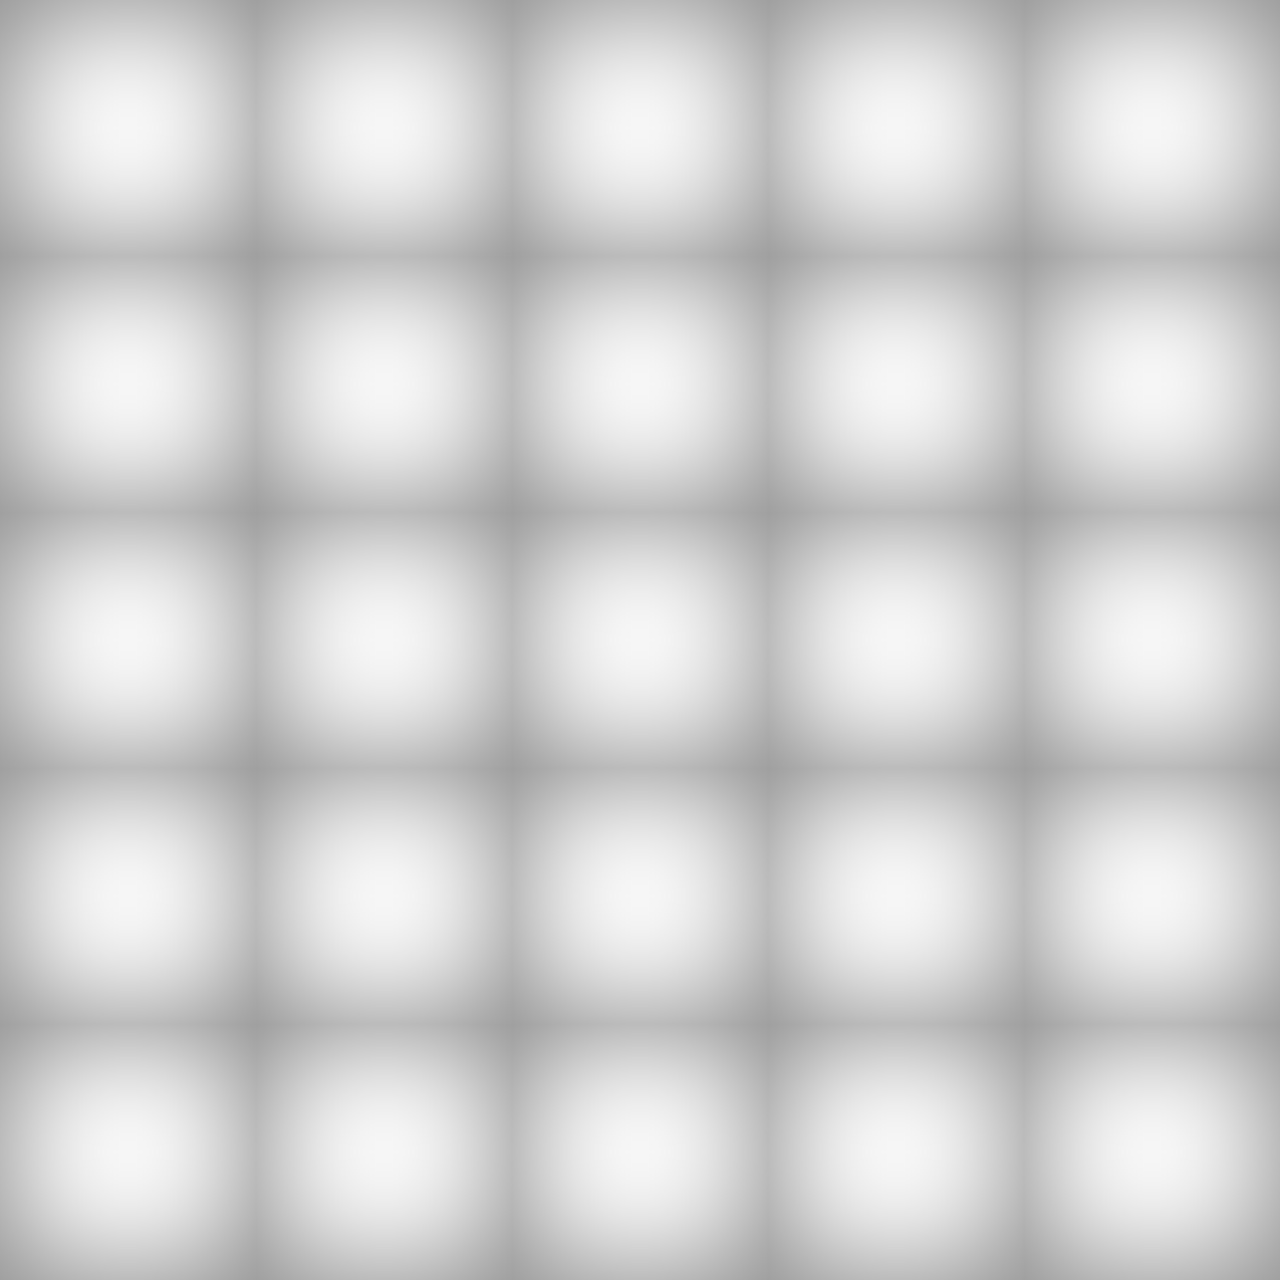
==== index.html @ 5be12c66 "First commit" ====
<!DOCTYPE html>
<html>
    <head>
        <meta charset="utf-8">
        <title>Game Title</title>
        <link href="./css/index.css" rel="stylesheet">
        <script src="./js/vendor/jquery.js"></script>
        <script src="./js/index.js"></script>
    </head>
    <body>
        <div class="table">
            <div class="tr">
                <div class="td"></div>
                <div class="td"></div>
                <div class="td"></div>
                <div class="td"></div>
                <div class="td"></div>
            </div>
            <div class="tr">
                <div class="td"></div>
                <div class="td"></div>
                <div class="td"></div>
                <div class="td"></div>
                <div class="td"></div>
            </div>
            <div class="tr">
                <div class="td"></div>
                <div class="td"></div>
                <div class="td"></div>
                <div class="td"></div>
                <div class="td"></div>
            </div>
            <div class="tr">
                <div class="td"></div>
                <div class="td"></div>
                <div class="td"></div>
                <div class="td"></div>
                <div class="td"></div>
            </div>
            <div class="tr">
                <div class="td"></div>
                <div class="td"></div>
                <div class="td"></div>
                <div class="td"></div>
                <div class="td"></div>
            </div>
        </div>
    </body>
</html>
---- css/index.css ----
body {
    margin: 0;
}

.table {
    border-collapse: collapse;
    display: table;
}
    .tr {
        display: table-row;
    }
        .td {
            -webkit-box-shadow: 0 0 32px 1px rgba(0, 0, 0, 0.5) inset;
            display: table-cell;
            text-align: center;
            vertical-align: middle;
            width: 64px;
            height: 64px;
        }
            .mogura {
                _width: 100%;
                _height: 100%;
            }
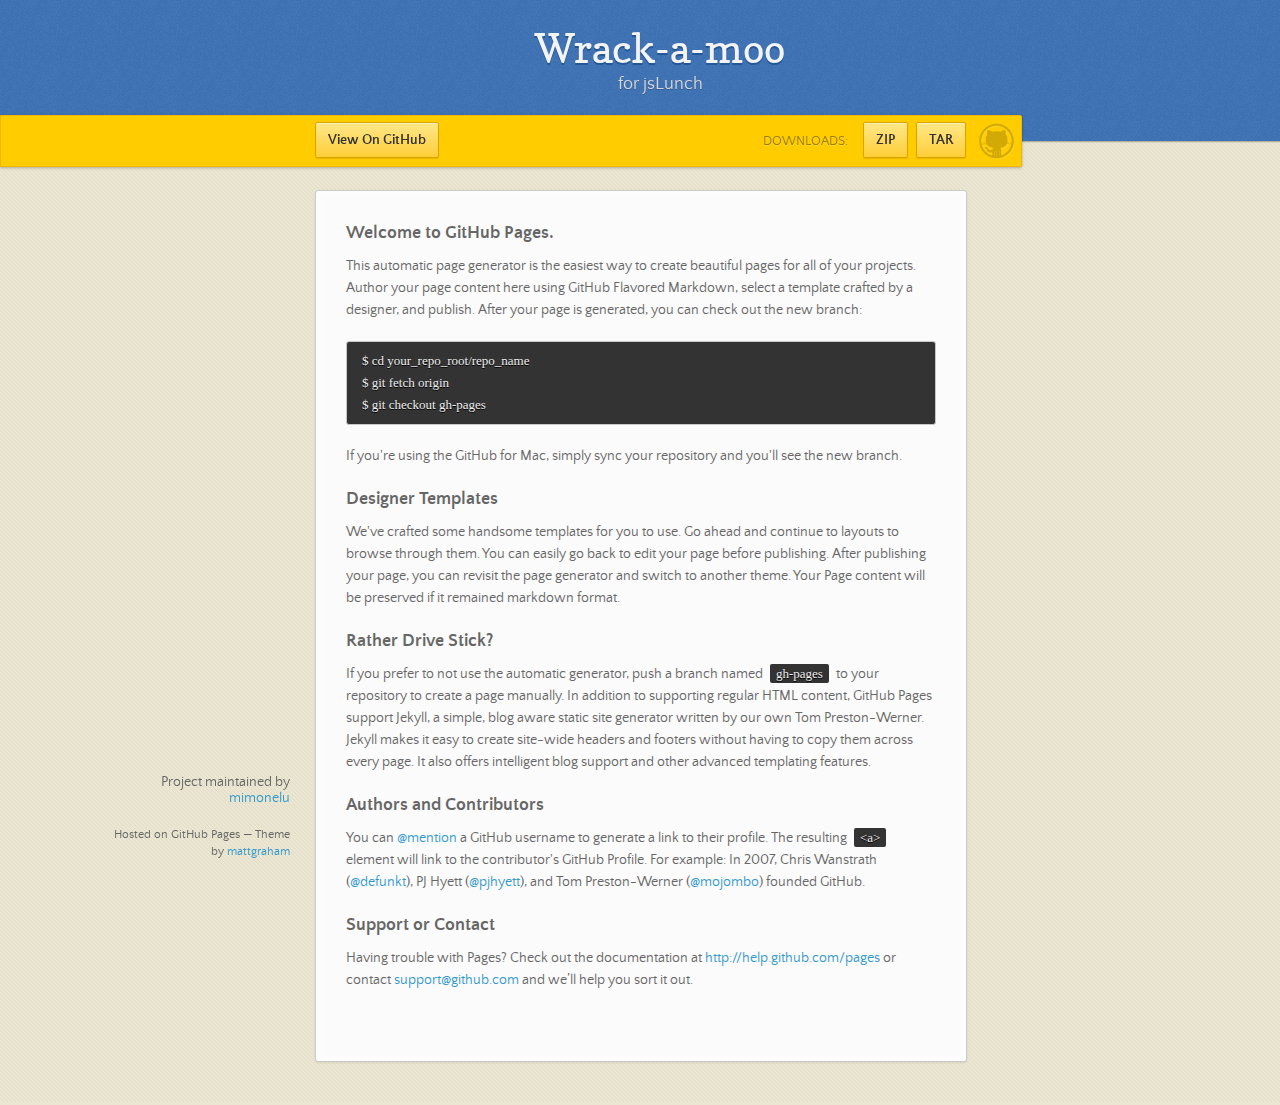
==== commit 0eedbc73: "Create gh-pages branch via GitHub" ====
--- a/index.html
+++ b/index.html
@@ -1,49 +1,82 @@
-<!DOCTYPE html>
+<!doctype html>
 <html>
-    <head>
-        <meta charset="utf-8">
-        <title>Game Title</title>
-        <link href="./css/index.css" rel="stylesheet">
-        <script src="./js/vendor/jquery.js"></script>
-        <script src="./js/index.js"></script>
-    </head>
-    <body>
-        <div class="table">
-            <div class="tr">
-                <div class="td"></div>
-                <div class="td"></div>
-                <div class="td"></div>
-                <div class="td"></div>
-                <div class="td"></div>
-            </div>
-            <div class="tr">
-                <div class="td"></div>
-                <div class="td"></div>
-                <div class="td"></div>
-                <div class="td"></div>
-                <div class="td"></div>
-            </div>
-            <div class="tr">
-                <div class="td"></div>
-                <div class="td"></div>
-                <div class="td"></div>
-                <div class="td"></div>
-                <div class="td"></div>
-            </div>
-            <div class="tr">
-                <div class="td"></div>
-                <div class="td"></div>
-                <div class="td"></div>
-                <div class="td"></div>
-                <div class="td"></div>
-            </div>
-            <div class="tr">
-                <div class="td"></div>
-                <div class="td"></div>
-                <div class="td"></div>
-                <div class="td"></div>
-                <div class="td"></div>
-            </div>
+  <head>
+    <meta charset="utf-8">
+    <meta http-equiv="X-UA-Compatible" content="chrome=1">
+    <title>Wrack-a-moo by mimonelu</title>
+    <link rel="stylesheet" href="stylesheets/styles.css">
+    <link rel="stylesheet" href="stylesheets/pygment_trac.css">
+    <script src="https://ajax.googleapis.com/ajax/libs/jquery/1.7.1/jquery.min.js"></script>
+    <script src="javascripts/main.js"></script>
+    <!--[if lt IE 9]>
+      <script src="//html5shiv.googlecode.com/svn/trunk/html5.js"></script>
+    <![endif]-->
+    <meta name="viewport" content="width=device-width, initial-scale=1, user-scalable=no">
+
+  </head>
+  <body>
+
+      <header>
+        <h1>Wrack-a-moo</h1>
+        <p>for jsLunch</p>
+      </header>
+
+      <div id="banner">
+        <span id="logo"></span>
+
+        <a href="https://github.com/mimonelu/wrack-a-moo" class="button fork"><strong>View On GitHub</strong></a>
+        <div class="downloads">
+          <span>Downloads:</span>
+          <ul>
+            <li><a href="https://github.com/mimonelu/wrack-a-moo/zipball/master" class="button">ZIP</a></li>
+            <li><a href="https://github.com/mimonelu/wrack-a-moo/tarball/master" class="button">TAR</a></li>
+          </ul>
         </div>
-    </body>
-</html>
+      </div><!-- end banner -->
+
+    <div class="wrapper">
+      <nav>
+        <ul></ul>
+      </nav>
+      <section>
+        <h3>
+<a name="welcome-to-github-pages" class="anchor" href="#welcome-to-github-pages"><span class="octicon octicon-link"></span></a>Welcome to GitHub Pages.</h3>
+
+<p>This automatic page generator is the easiest way to create beautiful pages for all of your projects. Author your page content here using GitHub Flavored Markdown, select a template crafted by a designer, and publish. After your page is generated, you can check out the new branch:</p>
+
+<pre><code>$ cd your_repo_root/repo_name
+$ git fetch origin
+$ git checkout gh-pages
+</code></pre>
+
+<p>If you're using the GitHub for Mac, simply sync your repository and you'll see the new branch.</p>
+
+<h3>
+<a name="designer-templates" class="anchor" href="#designer-templates"><span class="octicon octicon-link"></span></a>Designer Templates</h3>
+
+<p>We've crafted some handsome templates for you to use. Go ahead and continue to layouts to browse through them. You can easily go back to edit your page before publishing. After publishing your page, you can revisit the page generator and switch to another theme. Your Page content will be preserved if it remained markdown format.</p>
+
+<h3>
+<a name="rather-drive-stick" class="anchor" href="#rather-drive-stick"><span class="octicon octicon-link"></span></a>Rather Drive Stick?</h3>
+
+<p>If you prefer to not use the automatic generator, push a branch named <code>gh-pages</code> to your repository to create a page manually. In addition to supporting regular HTML content, GitHub Pages support Jekyll, a simple, blog aware static site generator written by our own Tom Preston-Werner. Jekyll makes it easy to create site-wide headers and footers without having to copy them across every page. It also offers intelligent blog support and other advanced templating features.</p>
+
+<h3>
+<a name="authors-and-contributors" class="anchor" href="#authors-and-contributors"><span class="octicon octicon-link"></span></a>Authors and Contributors</h3>
+
+<p>You can <a href="https://github.com/blog/821" class="user-mention">@mention</a> a GitHub username to generate a link to their profile. The resulting <code>&lt;a&gt;</code> element will link to the contributor's GitHub Profile. For example: In 2007, Chris Wanstrath (<a href="https://github.com/defunkt" class="user-mention">@defunkt</a>), PJ Hyett (<a href="https://github.com/pjhyett" class="user-mention">@pjhyett</a>), and Tom Preston-Werner (<a href="https://github.com/mojombo" class="user-mention">@mojombo</a>) founded GitHub.</p>
+
+<h3>
+<a name="support-or-contact" class="anchor" href="#support-or-contact"><span class="octicon octicon-link"></span></a>Support or Contact</h3>
+
+<p>Having trouble with Pages? Check out the documentation at <a href="http://help.github.com/pages">http://help.github.com/pages</a> or contact <a href="mailto:support@github.com">support@github.com</a> and we’ll help you sort it out.</p>
+      </section>
+      <footer>
+        <p>Project maintained by <a href="https://github.com/mimonelu">mimonelu</a></p>
+        <p><small>Hosted on GitHub Pages &mdash; Theme by <a href="https://twitter.com/michigangraham">mattgraham</a></small></p>
+      </footer>
+    </div>
+    <!--[if !IE]><script>fixScale(document);</script><![endif]-->
+    
+  </body>
+</html>--- a/stylesheets/styles.css
+++ b/stylesheets/styles.css
@@ -0,0 +1,1010 @@
+/*
+Leap Day for GitHub Pages
+by Matt Graham
+*/
+@font-face {
+  font-family: 'Quattrocento Sans';
+  src: url("../fonts/quattrocentosans-bold-webfont.eot");
+  src: url("../fonts/quattrocentosans-bold-webfont.eot?#iefix") format("embedded-opentype"), url("../fonts/quattrocentosans-bold-webfont.woff") format("woff"), url("../fonts/quattrocentosans-bold-webfont.ttf") format("truetype"), url("../fonts/quattrocentosans-bold-webfont.svg#QuattrocentoSansBold") format("svg");
+  font-weight: bold;
+  font-style: normal;
+}
+
+@font-face {
+  font-family: 'Quattrocento Sans';
+  src: url("../fonts/quattrocentosans-bolditalic-webfont.eot");
+  src: url("../fonts/quattrocentosans-bolditalic-webfont.eot?#iefix") format("embedded-opentype"), url("../fonts/quattrocentosans-bolditalic-webfont.woff") format("woff"), url("../fonts/quattrocentosans-bolditalic-webfont.ttf") format("truetype"), url("../fonts/quattrocentosans-bolditalic-webfont.svg#QuattrocentoSansBoldItalic") format("svg");
+  font-weight: bold;
+  font-style: italic;
+}
+
+@font-face {
+  font-family: 'Quattrocento Sans';
+  src: url("../fonts/quattrocentosans-italic-webfont.eot");
+  src: url("../fonts/quattrocentosans-italic-webfont.eot?#iefix") format("embedded-opentype"), url("../fonts/quattrocentosans-italic-webfont.woff") format("woff"), url("../fonts/quattrocentosans-italic-webfont.ttf") format("truetype"), url("../fonts/quattrocentosans-italic-webfont.svg#QuattrocentoSansItalic") format("svg");
+  font-weight: normal;
+  font-style: italic;
+}
+
+@font-face {
+  font-family: 'Quattrocento Sans';
+  src: url("../fonts/quattrocentosans-regular-webfont.eot");
+  src: url("../fonts/quattrocentosans-regular-webfont.eot?#iefix") format("embedded-opentype"), url("../fonts/quattrocentosans-regular-webfont.woff") format("woff"), url("../fonts/quattrocentosans-regular-webfont.ttf") format("truetype"), url("../fonts/quattrocentosans-regular-webfont.svg#QuattrocentoSansRegular") format("svg");
+  font-weight: normal;
+  font-style: normal;
+}
+
+@font-face {
+  font-family: 'Copse';
+  src: url("../fonts/copse-regular-webfont.eot");
+  src: url("../fonts/copse-regular-webfont.eot?#iefix") format("embedded-opentype"), url("../fonts/copse-regular-webfont.woff") format("woff"), url("../fonts/copse-regular-webfont.ttf") format("truetype"), url("../fonts/copse-regular-webfont.svg#CopseRegular") format("svg");
+  font-weight: normal;
+  font-style: normal;
+}
+
+/* normalize.css 2012-02-07T12:37 UTC - http://github.com/necolas/normalize.css */
+/* =============================================================================
+   HTML5 display definitions
+   ========================================================================== */
+/*
+ * Corrects block display not defined in IE6/7/8/9 & FF3
+ */
+article,
+aside,
+details,
+figcaption,
+figure,
+footer,
+header,
+hgroup,
+nav,
+section,
+summary {
+  display: block;
+}
+
+/*
+ * Corrects inline-block display not defined in IE6/7/8/9 & FF3
+ */
+audio,
+canvas,
+video {
+  display: inline-block;
+  *display: inline;
+  *zoom: 1;
+}
+
+/*
+ * Prevents modern browsers from displaying 'audio' without controls
+ */
+audio:not([controls]) {
+  display: none;
+}
+
+/*
+ * Addresses styling for 'hidden' attribute not present in IE7/8/9, FF3, S4
+ * Known issue: no IE6 support
+ */
+[hidden] {
+  display: none;
+}
+
+/* =============================================================================
+   Base
+   ========================================================================== */
+/*
+ * 1. Corrects text resizing oddly in IE6/7 when body font-size is set using em units
+ *    http://clagnut.com/blog/348/#c790
+ * 2. Prevents iOS text size adjust after orientation change, without disabling user zoom
+ *    www.456bereastreet.com/archive/201012/controlling_text_size_in_safari_for_ios_without_disabling_user_zoom/
+ */
+html {
+  font-size: 100%;
+  /* 1 */
+  -webkit-text-size-adjust: 100%;
+  /* 2 */
+  -ms-text-size-adjust: 100%;
+  /* 2 */
+}
+
+/*
+ * Addresses font-family inconsistency between 'textarea' and other form elements.
+ */
+html,
+button,
+input,
+select,
+textarea {
+  font-family: sans-serif;
+}
+
+/*
+ * Addresses margins handled incorrectly in IE6/7
+ */
+body {
+  margin: 0;
+}
+
+/* =============================================================================
+   Links
+   ========================================================================== */
+/*
+ * Addresses outline displayed oddly in Chrome
+ */
+a:focus {
+  outline: thin dotted;
+}
+
+/*
+ * Improves readability when focused and also mouse hovered in all browsers
+ * people.opera.com/patrickl/experiments/keyboard/test
+ */
+a:hover,
+a:active {
+  outline: 0;
+}
+
+/* =============================================================================
+   Typography
+   ========================================================================== */
+/*
+ * Addresses font sizes and margins set differently in IE6/7
+ * Addresses font sizes within 'section' and 'article' in FF4+, Chrome, S5
+ */
+h1 {
+  font-size: 2em;
+  margin: 0.67em 0;
+}
+
+h2 {
+  font-size: 1.5em;
+  margin: 0.83em 0;
+}
+
+h3 {
+  font-size: 1.17em;
+  margin: 1em 0;
+}
+
+h4 {
+  font-size: 1em;
+  margin: 1.33em 0;
+}
+
+h5 {
+  font-size: 0.83em;
+  margin: 1.67em 0;
+}
+
+h6 {
+  font-size: 0.75em;
+  margin: 2.33em 0;
+}
+
+/*
+ * Addresses styling not present in IE7/8/9, S5, Chrome
+ */
+abbr[title] {
+  border-bottom: 1px dotted;
+}
+
+/*
+ * Addresses style set to 'bolder' in FF3+, S4/5, Chrome
+*/
+b,
+strong {
+  font-weight: bold;
+}
+
+blockquote {
+  margin: 1em 40px;
+}
+
+/*
+ * Addresses styling not present in S5, Chrome
+ */
+dfn {
+  font-style: italic;
+}
+
+/*
+ * Addresses styling not present in IE6/7/8/9
+ */
+mark {
+  background: #ff0;
+  color: #000;
+}
+
+/*
+ * Addresses margins set differently in IE6/7
+ */
+p,
+pre {
+  margin: 1em 0;
+}
+
+/*
+ * Corrects font family set oddly in IE6, S4/5, Chrome
+ * en.wikipedia.org/wiki/User:Davidgothberg/Test59
+ */
+pre,
+code,
+kbd,
+samp {
+  font-family: monospace, serif;
+  _font-family: 'courier new', monospace;
+  font-size: 1em;
+}
+
+/*
+ * 1. Addresses CSS quotes not supported in IE6/7
+ * 2. Addresses quote property not supported in S4
+ */
+/* 1 */
+q {
+  quotes: none;
+}
+
+/* 2 */
+q:before,
+q:after {
+  content: '';
+  content: none;
+}
+
+small {
+  font-size: 75%;
+}
+
+/*
+ * Prevents sub and sup affecting line-height in all browsers
+ * gist.github.com/413930
+ */
+sub,
+sup {
+  font-size: 75%;
+  line-height: 0;
+  position: relative;
+  vertical-align: baseline;
+}
+
+sup {
+  top: -0.5em;
+}
+
+sub {
+  bottom: -0.25em;
+}
+
+/* =============================================================================
+   Lists
+   ========================================================================== */
+/*
+ * Addresses margins set differently in IE6/7
+ */
+dl,
+menu,
+ol,
+ul {
+  margin: 1em 0;
+}
+
+dd {
+  margin: 0 0 0 40px;
+}
+
+/*
+ * Addresses paddings set differently in IE6/7
+ */
+menu,
+ol,
+ul {
+  padding: 0 0 0 40px;
+}
+
+/*
+ * Corrects list images handled incorrectly in IE7
+ */
+nav ul,
+nav ol {
+  list-style: none;
+  list-style-image: none;
+}
+
+/* =============================================================================
+   Embedded content
+   ========================================================================== */
+/*
+ * 1. Removes border when inside 'a' element in IE6/7/8/9, FF3
+ * 2. Improves image quality when scaled in IE7
+ *    code.flickr.com/blog/2008/11/12/on-ui-quality-the-little-things-client-side-image-resizing/
+ */
+img {
+  border: 0;
+  /* 1 */
+  -ms-interpolation-mode: bicubic;
+  /* 2 */
+}
+
+/*
+ * Corrects overflow displayed oddly in IE9
+ */
+svg:not(:root) {
+  overflow: hidden;
+}
+
+/* =============================================================================
+   Figures
+   ========================================================================== */
+/*
+ * Addresses margin not present in IE6/7/8/9, S5, O11
+ */
+figure {
+  margin: 0;
+}
+
+/* =============================================================================
+   Forms
+   ========================================================================== */
+/*
+ * Corrects margin displayed oddly in IE6/7
+ */
+form {
+  margin: 0;
+}
+
+/*
+ * Define consistent border, margin, and padding
+ */
+fieldset {
+  border: 1px solid #c0c0c0;
+  margin: 0 2px;
+  padding: 0.35em 0.625em 0.75em;
+}
+
+/*
+ * 1. Corrects color not being inherited in IE6/7/8/9
+ * 2. Corrects text not wrapping in FF3 
+ * 3. Corrects alignment displayed oddly in IE6/7
+ */
+legend {
+  border: 0;
+  /* 1 */
+  padding: 0;
+  white-space: normal;
+  /* 2 */
+  *margin-left: -7px;
+  /* 3 */
+}
+
+/*
+ * 1. Corrects font size not being inherited in all browsers
+ * 2. Addresses margins set differently in IE6/7, FF3+, S5, Chrome
+ * 3. Improves appearance and consistency in all browsers
+ */
+button,
+input,
+select,
+textarea {
+  font-size: 100%;
+  /* 1 */
+  margin: 0;
+  /* 2 */
+  vertical-align: baseline;
+  /* 3 */
+  *vertical-align: middle;
+  /* 3 */
+}
+
+/*
+ * Addresses FF3/4 setting line-height on 'input' using !important in the UA stylesheet
+ */
+button,
+input {
+  line-height: normal;
+  /* 1 */
+}
+
+/*
+ * 1. Improves usability and consistency of cursor style between image-type 'input' and others
+ * 2. Corrects inability to style clickable 'input' types in iOS
+ * 3. Removes inner spacing in IE7 without affecting normal text inputs
+ *    Known issue: inner spacing remains in IE6
+ */
+button,
+input[type="button"],
+input[type="reset"],
+input[type="submit"] {
+  cursor: pointer;
+  /* 1 */
+  -webkit-appearance: button;
+  /* 2 */
+  *overflow: visible;
+  /* 3 */
+}
+
+/*
+ * Re-set default cursor for disabled elements
+ */
+button[disabled],
+input[disabled] {
+  cursor: default;
+}
+
+/*
+ * 1. Addresses box sizing set to content-box in IE8/9
+ * 2. Removes excess padding in IE8/9
+ * 3. Removes excess padding in IE7
+      Known issue: excess padding remains in IE6
+ */
+input[type="checkbox"],
+input[type="radio"] {
+  box-sizing: border-box;
+  /* 1 */
+  padding: 0;
+  /* 2 */
+  *height: 13px;
+  /* 3 */
+  *width: 13px;
+  /* 3 */
+}
+
+/*
+ * 1. Addresses appearance set to searchfield in S5, Chrome
+ * 2. Addresses box-sizing set to border-box in S5, Chrome (include -moz to future-proof)
+ */
+input[type="search"] {
+  -webkit-appearance: textfield;
+  /* 1 */
+  -moz-box-sizing: content-box;
+  -webkit-box-sizing: content-box;
+  /* 2 */
+  box-sizing: content-box;
+}
+
+/*
+ * Removes inner padding and search cancel button in S5, Chrome on OS X
+ */
+input[type="search"]::-webkit-search-decoration,
+input[type="search"]::-webkit-search-cancel-button {
+  -webkit-appearance: none;
+}
+
+/*
+ * Removes inner padding and border in FF3+
+ * www.sitepen.com/blog/2008/05/14/the-devils-in-the-details-fixing-dojos-toolbar-buttons/
+ */
+button::-moz-focus-inner,
+input::-moz-focus-inner {
+  border: 0;
+  padding: 0;
+}
+
+/*
+ * 1. Removes default vertical scrollbar in IE6/7/8/9
+ * 2. Improves readability and alignment in all browsers
+ */
+textarea {
+  overflow: auto;
+  /* 1 */
+  vertical-align: top;
+  /* 2 */
+}
+
+/* =============================================================================
+   Tables
+   ========================================================================== */
+/*
+ * Remove most spacing between table cells
+ */
+table {
+  border-collapse: collapse;
+  border-spacing: 0;
+}
+
+body {
+  font: 14px/22px "Quattrocento Sans", "Helvetica Neue", Helvetica, Arial, sans-serif;
+  color: #666;
+  font-weight: 300;
+  margin: 0px;
+  padding: 0px 0 20px 0px;
+  background: url(../images/body-background.png) #eae6d1;
+}
+
+h1, h2, h3, h4, h5, h6 {
+  color: #333;
+  margin: 0 0 10px;
+}
+
+p, ul, ol, table, pre, dl {
+  margin: 0 0 20px;
+}
+
+h1, h2, h3 {
+  line-height: 1.1;
+}
+
+h1 {
+  font-size: 28px;
+}
+
+h2 {
+  font-size: 24px;
+  color: #393939;
+}
+
+h3, h4, h5, h6 {
+  color: #666666;
+}
+
+h3 {
+  font-size: 18px;
+  line-height: 24px;
+}
+
+a {
+  color: #3399cc;
+  font-weight: 400;
+  text-decoration: none;
+}
+
+a small {
+  font-size: 11px;
+  color: #666;
+  margin-top: -0.6em;
+  display: block;
+}
+
+ul {
+  list-style-image: url("../images/bullet.png");
+}
+
+strong {
+  font-weight: bold;
+  color: #333;
+}
+
+.wrapper {
+  width: 650px;
+  margin: 0 auto;
+  position: relative;
+}
+
+section img {
+  max-width: 100%;
+}
+
+blockquote {
+  border-left: 1px solid #ffcc00;
+  margin: 0;
+  padding: 0 0 0 20px;
+  font-style: italic;
+}
+
+code {
+  font-family: "Lucida Sans", Monaco, Bitstream Vera Sans Mono, Lucida Console, Terminal;
+  font-size: 13px;
+  color: #efefef;
+  text-shadow: 0px 1px 0px #000;
+  margin: 0 4px;
+  padding: 2px 6px;
+  background: #333;
+  -moz-border-radius: 2px;
+  -webkit-border-radius: 2px;
+  -o-border-radius: 2px;
+  -ms-border-radius: 2px;
+  -khtml-border-radius: 2px;
+  border-radius: 2px;
+}
+
+pre {
+  padding: 8px 15px;
+  background: #333333;
+  -moz-border-radius: 3px;
+  -webkit-border-radius: 3px;
+  -o-border-radius: 3px;
+  -ms-border-radius: 3px;
+  -khtml-border-radius: 3px;
+  border-radius: 3px;
+  border: 1px solid #c7c7c7;
+  overflow: auto;
+  overflow-y: hidden;
+}
+pre code {
+  margin: 0px;
+  padding: 0px;
+}
+
+table {
+  width: 100%;
+  border-collapse: collapse;
+}
+
+th {
+  text-align: left;
+  padding: 5px 10px;
+  border-bottom: 1px solid #e5e5e5;
+  color: #444;
+}
+
+td {
+  text-align: left;
+  padding: 5px 10px;
+  border-bottom: 1px solid #e5e5e5;
+  border-right: 1px solid #ffcc00;
+}
+td:first-child {
+  border-left: 1px solid #ffcc00;
+}
+
+hr {
+  border: 0;
+  outline: none;
+  height: 11px;
+  background: transparent url("../images/hr.gif") center center repeat-x;
+  margin: 0 0 20px;
+}
+
+dt {
+  color: #444;
+  font-weight: 700;
+}
+
+header {
+  padding: 25px 20px 40px 20px;
+  margin: 0;
+  position: fixed;
+  top: 0;
+  left: 0;
+  right: 0;
+  width: 100%;
+  text-align: center;
+  background: url(../images/background.png) #4276b6;
+  -moz-box-shadow: 1px 0px 2px rgba(0, 0, 0, 0.75);
+  -webkit-box-shadow: 1px 0px 2px rgba(0, 0, 0, 0.75);
+  -o-box-shadow: 1px 0px 2px rgba(0, 0, 0, 0.75);
+  box-shadow: 1px 0px 2px rgba(0, 0, 0, 0.75);
+  z-index: 99;
+  -webkit-font-smoothing: antialiased;
+  min-height: 76px;
+}
+header h1 {
+  font: 40px/48px "Copse", "Helvetica Neue", Helvetica, Arial, sans-serif;
+  color: #f3f3f3;
+  text-shadow: 0px 2px 0px #235796;
+  margin: 0px;
+  white-space: nowrap;
+  overflow: hidden;
+  text-overflow: ellipsis;
+  -o-text-overflow: ellipsis;
+  -ms-text-overflow: ellipsis;
+}
+header p {
+  color: #d8d8d8;
+  text-shadow: rgba(0, 0, 0, 0.2) 0 1px 0;
+  font-size: 18px;
+  margin: 0px;
+}
+
+#banner {
+  z-index: 100;
+  left: 0;
+  right: 50%;
+  height: 50px;
+  margin-right: -382px;
+  position: fixed;
+  top: 115px;
+  background: #ffcc00;
+  border: 1px solid #f0b500;
+  -moz-box-shadow: 0px 1px 3px rgba(0, 0, 0, 0.25);
+  -webkit-box-shadow: 0px 1px 3px rgba(0, 0, 0, 0.25);
+  -o-box-shadow: 0px 1px 3px rgba(0, 0, 0, 0.25);
+  box-shadow: 0px 1px 3px rgba(0, 0, 0, 0.25);
+  -moz-border-radius: 0px 2px 2px 0px;
+  -webkit-border-radius: 0px 2px 2px 0px;
+  -o-border-radius: 0px 2px 2px 0px;
+  -ms-border-radius: 0px 2px 2px 0px;
+  -khtml-border-radius: 0px 2px 2px 0px;
+  border-radius: 0px 2px 2px 0px;
+  padding-right: 10px;
+}
+#banner .button {
+  border: 1px solid #dba500;
+  background: -webkit-gradient(linear, 50% 0%, 50% 100%, color-stop(0%, #ffe788), color-stop(100%, #ffce38));
+  background: -webkit-linear-gradient(#ffe788, #ffce38);
+  background: -moz-linear-gradient(#ffe788, #ffce38);
+  background: -o-linear-gradient(#ffe788, #ffce38);
+  background: -ms-linear-gradient(#ffe788, #ffce38);
+  background: linear-gradient(#ffe788, #ffce38);
+  -moz-border-radius: 2px;
+  -webkit-border-radius: 2px;
+  -o-border-radius: 2px;
+  -ms-border-radius: 2px;
+  -khtml-border-radius: 2px;
+  border-radius: 2px;
+  -moz-box-shadow: inset 0px 1px 0px rgba(255, 255, 255, 0.4), 0px 1px 1px rgba(0, 0, 0, 0.1);
+  -webkit-box-shadow: inset 0px 1px 0px rgba(255, 255, 255, 0.4), 0px 1px 1px rgba(0, 0, 0, 0.1);
+  -o-box-shadow: inset 0px 1px 0px rgba(255, 255, 255, 0.4), 0px 1px 1px rgba(0, 0, 0, 0.1);
+  box-shadow: inset 0px 1px 0px rgba(255, 255, 255, 0.4), 0px 1px 1px rgba(0, 0, 0, 0.1);
+  background-color: #FFE788;
+  margin-left: 5px;
+  padding: 10px 12px;
+  margin-top: 6px;
+  line-height: 14px;
+  font-size: 14px;
+  color: #333;
+  font-weight: bold;
+  display: inline-block;
+  text-align: center;
+}
+#banner .button:hover {
+  background: -webkit-gradient(linear, 50% 0%, 50% 100%, color-stop(0%, #ffe788), color-stop(100%, #ffe788));
+  background: -webkit-linear-gradient(#ffe788, #ffe788);
+  background: -moz-linear-gradient(#ffe788, #ffe788);
+  background: -o-linear-gradient(#ffe788, #ffe788);
+  background: -ms-linear-gradient(#ffe788, #ffe788);
+  background: linear-gradient(#ffe788, #ffe788);
+  background-color: #ffeca0;
+}
+#banner .fork {
+  position: fixed;
+  left: 50%;
+  margin-left: -325px;
+  padding: 10px 12px;
+  margin-top: 6px;
+  line-height: 14px;
+  font-size: 14px;
+  background-color: #FFE788;
+}
+#banner .downloads {
+  float: right;
+  margin: 0 45px 0 0;
+}
+#banner .downloads span {
+  float: left;
+  line-height: 52px;
+  font-size: 90%;
+  color: #9d7f0d;
+  text-transform: uppercase;
+  text-shadow: rgba(255, 255, 255, 0.2) 0 1px 0;
+}
+#banner ul {
+  list-style: none;
+  height: 40px;
+  padding: 0;
+  float: left;
+  margin-left: 10px;
+}
+#banner ul li {
+  display: inline;
+}
+#banner ul li a.button {
+  background-color: #FFE788;
+}
+#banner #logo {
+  position: absolute;
+  height: 36px;
+  width: 36px;
+  right: 7px;
+  top: 7px;
+  display: block;
+  background: url(../images/octocat-logo.png);
+}
+
+section {
+  width: 590px;
+  padding: 30px 30px 50px 30px;
+  margin: 20px 0;
+  margin-top: 190px;
+  position: relative;
+  background: #fbfbfb;
+  -moz-border-radius: 3px;
+  -webkit-border-radius: 3px;
+  -o-border-radius: 3px;
+  -ms-border-radius: 3px;
+  -khtml-border-radius: 3px;
+  border-radius: 3px;
+  border: 1px solid #cbcbcb;
+  -moz-box-shadow: 0px 1px 2px rgba(0, 0, 0, 0.09), inset 0px 0px 2px 2px rgba(255, 255, 255, 0.5), inset 0 0 5px 5px rgba(255, 255, 255, 0.4);
+  -webkit-box-shadow: 0px 1px 2px rgba(0, 0, 0, 0.09), inset 0px 0px 2px 2px rgba(255, 255, 255, 0.5), inset 0 0 5px 5px rgba(255, 255, 255, 0.4);
+  -o-box-shadow: 0px 1px 2px rgba(0, 0, 0, 0.09), inset 0px 0px 2px 2px rgba(255, 255, 255, 0.5), inset 0 0 5px 5px rgba(255, 255, 255, 0.4);
+  box-shadow: 0px 1px 2px rgba(0, 0, 0, 0.09), inset 0px 0px 2px 2px rgba(255, 255, 255, 0.5), inset 0 0 5px 5px rgba(255, 255, 255, 0.4);
+}
+
+small {
+  font-size: 12px;
+}
+
+nav {
+  width: 230px;
+  position: fixed;
+  top: 220px;
+  left: 50%;
+  margin-left: -580px;
+  text-align: right;
+}
+nav ul {
+  list-style: none;
+  list-style-image: none;
+  font-size: 14px;
+  line-height: 24px;
+}
+nav ul li {
+  padding: 5px 0px;
+  line-height: 16px;
+}
+nav ul li.tag-h1 {
+  font-size: 1.2em;
+}
+nav ul li.tag-h1 a {
+  font-weight: bold;
+  color: #333;
+}
+nav ul li.tag-h2 + .tag-h1 {
+  margin-top: 10px;
+}
+nav ul a {
+  color: #666;
+}
+nav ul a:hover {
+  color: #999;
+}
+
+footer {
+  width: 180px;
+  position: fixed;
+  left: 50%;
+  margin-left: -530px;
+  bottom: 20px;
+  text-align: right;
+  line-height: 16px;
+}
+
+@media print, screen and (max-width: 1060px) {
+  div.wrapper {
+    width: auto;
+    margin: 0;
+  }
+
+  nav {
+    display: none;
+  }
+
+  header, section, footer {
+    float: none;
+  }
+  header h1, section h1, footer h1 {
+    white-space: nowrap;
+    overflow: hidden;
+    text-overflow: ellipsis;
+    -o-text-overflow: ellipsis;
+    -ms-text-overflow: ellipsis;
+  }
+
+  #banner {
+    width: 100%;
+  }
+  #banner .downloads {
+    margin-right: 60px;
+  }
+  #banner #logo {
+    margin-right: 15px;
+  }
+
+  section {
+    border: 1px solid #e5e5e5;
+    border-width: 1px 0;
+    padding: 20px auto;
+    margin: 190px auto 20px;
+    max-width: 600px;
+  }
+
+  footer {
+    text-align: center;
+    margin: 20px auto;
+    position: relative;
+    left: auto;
+    bottom: auto;
+    width: auto;
+  }
+}
+@media print, screen and (max-width: 720px) {
+  body {
+    word-wrap: break-word;
+  }
+
+  header {
+    padding: 20px 20px;
+    margin: 0;
+  }
+  header h1 {
+    font-size: 32px;
+    white-space: nowrap;
+    overflow: hidden;
+    text-overflow: ellipsis;
+    -o-text-overflow: ellipsis;
+    -ms-text-overflow: ellipsis;
+  }
+  header p {
+    display: none;
+  }
+
+  #banner {
+    top: 80px;
+  }
+  #banner .fork {
+    float: left;
+    display: inline-block;
+    margin-left: 0px;
+    position: fixed;
+    left: 20px;
+  }
+
+  section {
+    margin-top: 130px;
+    margin-bottom: 0px;
+    width: auto;
+  }
+
+  header ul, header p.view {
+    position: static;
+  }
+}
+@media print, screen and (max-width: 480px) {
+  header {
+    position: relative;
+    padding: 5px 0px;
+    min-height: 0px;
+  }
+  header h1 {
+    font-size: 24px;
+    white-space: nowrap;
+    overflow: hidden;
+    text-overflow: ellipsis;
+    -o-text-overflow: ellipsis;
+    -ms-text-overflow: ellipsis;
+  }
+
+  section {
+    margin-top: 5px;
+  }
+
+  #banner {
+    display: none;
+  }
+
+  header ul {
+    display: none;
+  }
+}
+@media print {
+  body {
+    padding: 0.4in;
+    font-size: 12pt;
+    color: #444;
+  }
+}
+@media print, screen and (max-height: 680px) {
+  footer {
+    text-align: center;
+    margin: 20px auto;
+    position: relative;
+    left: auto;
+    bottom: auto;
+    width: auto;
+  }
+}
+@media print, screen and (max-height: 480px) {
+  nav {
+    display: none;
+  }
+
+  footer {
+    text-align: center;
+    margin: 20px auto;
+    position: relative;
+    left: auto;
+    bottom: auto;
+    width: auto;
+  }
+}
--- a/stylesheets/pygment_trac.css
+++ b/stylesheets/pygment_trac.css
@@ -0,0 +1,70 @@
+.highlight .hll { background-color: #404040 }
+.highlight  { color: #d0d0d0 }
+.highlight .c { color: #999999; font-style: italic } /* Comment */
+.highlight .err { color: #a61717; background-color: #e3d2d2 } /* Error */
+.highlight .g { color: #d0d0d0 } /* Generic */
+.highlight .k { color: #6ab825; font-weight: normal } /* Keyword */
+.highlight .l { color: #d0d0d0 } /* Literal */
+.highlight .n { color: #d0d0d0 } /* Name */
+.highlight .o { color: #d0d0d0 } /* Operator */
+.highlight .x { color: #d0d0d0 } /* Other */
+.highlight .p { color: #d0d0d0 } /* Punctuation */
+.highlight .cm { color: #999999; font-style: italic } /* Comment.Multiline */
+.highlight .cp { color: #cd2828; font-weight: normal } /* Comment.Preproc */
+.highlight .c1 { color: #999999; font-style: italic } /* Comment.Single */
+.highlight .cs { color: #e50808; font-weight: normal; background-color: #520000 } /* Comment.Special */
+.highlight .gd { color: #d22323 } /* Generic.Deleted */
+.highlight .ge { color: #d0d0d0; font-style: italic } /* Generic.Emph */
+.highlight .gr { color: #d22323 } /* Generic.Error */
+.highlight .gh { color: #ffffff; font-weight: normal } /* Generic.Heading */
+.highlight .gi { color: #589819 } /* Generic.Inserted */
+.highlight .go { color: #cccccc } /* Generic.Output */
+.highlight .gp { color: #aaaaaa } /* Generic.Prompt */
+.highlight .gs { color: #d0d0d0; font-weight: normal } /* Generic.Strong */
+.highlight .gu { color: #ffffff; text-decoration: underline } /* Generic.Subheading */
+.highlight .gt { color: #d22323 } /* Generic.Traceback */
+.highlight .kc { color: #6ab825; font-weight: normal } /* Keyword.Constant */
+.highlight .kd { color: #6ab825; font-weight: normal } /* Keyword.Declaration */
+.highlight .kn { color: #6ab825; font-weight: normal } /* Keyword.Namespace */
+.highlight .kp { color: #6ab825 } /* Keyword.Pseudo */
+.highlight .kr { color: #6ab825; font-weight: normal } /* Keyword.Reserved */
+.highlight .kt { color: #6ab825; font-weight: normal } /* Keyword.Type */
+.highlight .ld { color: #d0d0d0 } /* Literal.Date */
+.highlight .m { color: #3677a9 } /* Literal.Number */
+.highlight .s { color: #ff8 } /* Literal.String */
+.highlight .na { color: #bbbbbb } /* Name.Attribute */
+.highlight .nb { color: #24909d } /* Name.Builtin */
+.highlight .nc { color: #447fcf; text-decoration: underline } /* Name.Class */
+.highlight .no { color: #40ffff } /* Name.Constant */
+.highlight .nd { color: #ffa500 } /* Name.Decorator */
+.highlight .ni { color: #d0d0d0 } /* Name.Entity */
+.highlight .ne { color: #bbbbbb } /* Name.Exception */
+.highlight .nf { color: #447fcf } /* Name.Function */
+.highlight .nl { color: #d0d0d0 } /* Name.Label */
+.highlight .nn { color: #447fcf; text-decoration: underline } /* Name.Namespace */
+.highlight .nx { color: #d0d0d0 } /* Name.Other */
+.highlight .py { color: #d0d0d0 } /* Name.Property */
+.highlight .nt { color: #6ab825;} /* Name.Tag */
+.highlight .nv { color: #40ffff } /* Name.Variable */
+.highlight .ow { color: #6ab825; font-weight: normal } /* Operator.Word */
+.highlight .w { color: #666666 } /* Text.Whitespace */
+.highlight .mf { color: #3677a9 } /* Literal.Number.Float */
+.highlight .mh { color: #3677a9 } /* Literal.Number.Hex */
+.highlight .mi { color: #3677a9 } /* Literal.Number.Integer */
+.highlight .mo { color: #3677a9 } /* Literal.Number.Oct */
+.highlight .sb { color: #ff8 } /* Literal.String.Backtick */
+.highlight .sc { color: #ff8 } /* Literal.String.Char */
+.highlight .sd { color: #ff8 } /* Literal.String.Doc */
+.highlight .s2 { color: #ff8 } /* Literal.String.Double */
+.highlight .se { color: #ff8 } /* Literal.String.Escape */
+.highlight .sh { color: #ff8 } /* Literal.String.Heredoc */
+.highlight .si { color: #ff8 } /* Literal.String.Interpol */
+.highlight .sx { color: #ffa500 } /* Literal.String.Other */
+.highlight .sr { color: #ff8 } /* Literal.String.Regex */
+.highlight .s1 { color: #ff8 } /* Literal.String.Single */
+.highlight .ss { color: #ff8 } /* Literal.String.Symbol */
+.highlight .bp { color: #24909d } /* Name.Builtin.Pseudo */
+.highlight .vc { color: #40ffff } /* Name.Variable.Class */
+.highlight .vg { color: #40ffff } /* Name.Variable.Global */
+.highlight .vi { color: #40ffff } /* Name.Variable.Instance */
+.highlight .il { color: #3677a9 } /* Literal.Number.Integer.Long */